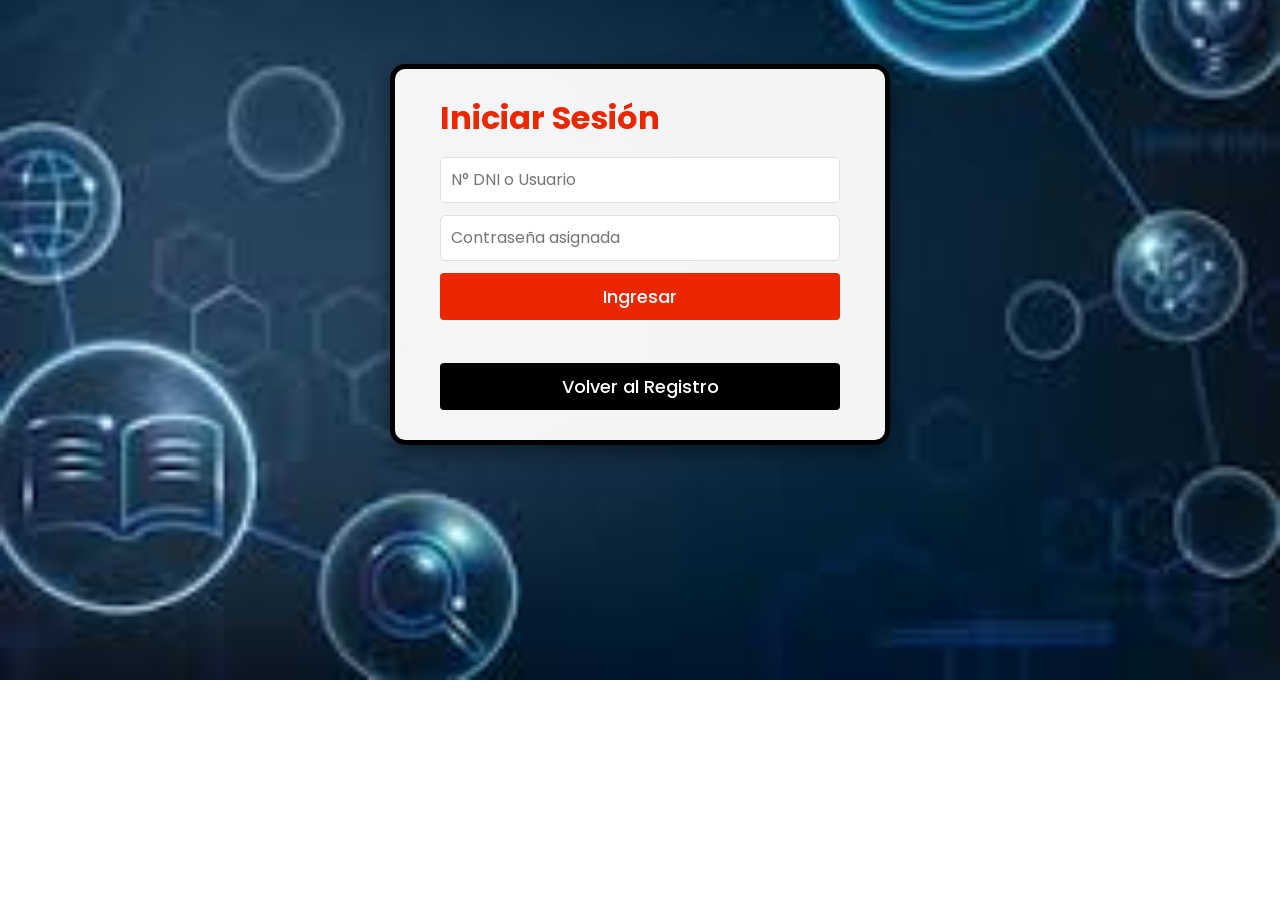
==== alumno.html @ 7e909d6d "actualizado" ====
<!DOCTYPE html>
<html lang="es">
<head>
    <meta charset="UTF-8">
    <meta name="viewport" content="width=device-width, initial-scale=1.0">
    <title>Dashboard - Matrícula</title>

    <link href="https://cdn.jsdelivr.net/npm/bootstrap@5.0.2/dist/css/bootstrap.min.css" rel="stylesheet">
    <link rel="stylesheet" href="https://cdnjs.cloudflare.com/ajax/libs/font-awesome/6.0.0/css/all.min.css">
    <link rel="stylesheet" href="css/style-dashboard.css">
</head>
<body>

<!-- SIDEBAR -->
<div class="sidebar">
    <h4 class="text-center mb-4">SENATI</h4>
    <hr>
    <nav class="nav flex-column">
        <a class="nav-link text-white" href="alumno.html">Alumnos</a>
        <a class="nav-link text-white" href="aula.html">Aula</a>
        <a class="nav-link text-white" href="cursos.html">Cursos</a>

        <div class="mt-5">
            <button class="btn btn-danger w-100" onclick="cerrarSesion()">
                Cerrar sesión
            </button>
        </div>
    </nav>
</div>

<!-- CONTENIDO -->
<div class="main-content">
    <div class="container-fluid">

        <div class="d-flex justify-content-between align-items-center mb-4">
            <h2>Mantenimiento de Alumnos</h2>

            <button class="btn btn-primary"
                    data-bs-toggle="modal"
                    data-bs-target="#modalAlumno"
                    onclick="limpiarForm()">
                Nuevo Registro
            </button>
        </div>

        <!-- TABLA -->
        <div class="table-container shadow-sm">
            <table class="table table-hover align-middle">
                <thead class="table-dark">
                    <tr>
                        <th>ID</th>
                        <th>Nombres</th>
                        <th>Apellidos</th>
                        <th>F. Nacimiento</th>
                        <th>Celular</th>
                        <th>Correo</th>
                        <th>Estado</th>
                        <th class="text-center">Acciones</th>
                    </tr>
                </thead>

                <tbody id="lista_alumnos"></tbody>
            </table>
        </div>

    </div>
</div>

<!-- MODAL -->
<div class="modal fade" id="modalAlumno" tabindex="-1">
    <div class="modal-dialog modal-lg">
        <div class="modal-content">

            <div class="modal-header">
                <h5 class="modal-title">Alumno</h5>
                <button type="button" class="btn-close" data-bs-dismiss="modal"></button>
            </div>

            <div class="modal-body">

                <form id="formAlumno">

                    <input type="hidden" id="id_alumno" name="id_alumno">

                    <div class="row g-3">

                        <div class="col-md-4">
                            <label>DNI</label>
                            <input type="text" id="dni" name="dni_alumno" class="form-control" required>
                        </div>

                        <div class="col-md-4">
                            <label>Nombres</label>
                            <input type="text" id="nombres" name="nombres" class="form-control" required>
                        </div>

                        <div class="col-md-4">
                            <label>Apellidos</label>
                            <input type="text" id="apellidos" name="apellidos" class="form-control" required>
                        </div>

                        <div class="col-md-4">
                            <label>Fecha Nacimiento</label>
                            <input type="date" id="fecha_nacimiento" name="fecha_nacimiento" class="form-control" required>
                        </div>

                        <div class="col-md-4">
                            <label>Edad</label>
                            <input type="number" id="edad" name="edad" class="form-control" required>
                        </div>

                        <div class="col-md-4">
                            <label>Género</label>
                            <select id="genero" name="genero" class="form-control">
                                <option value="M">Masculino</option>
                                <option value="F">Femenino</option>
                            </select>
                        </div>

                        <div class="col-md-6">
                            <label>Dirección</label>
                            <input type="text" id="direccion" name="direccion" class="form-control" required>
                        </div>

                        <div class="col-md-6">
                            <label>Correo</label>
                            <input type="email" id="correo" name="correo" class="form-control" required>
                        </div>

                        <div class="col-md-6">
                            <label>Celular</label>
                            <input type="text" id="celular" name="celular" class="form-control" required>
                        </div>

                        <div class="col-md-6">
                            <label>Estado</label>
                            <select id="estado" name="estado" class="form-control">
                                <option value="ACTIVO">ACTIVO</option>
                                <option value="INACTIVO">INACTIVO</option>
                            </select>
                        </div>

                        <div class="col-md-6">
                            <label>Apoderado</label>
                            <input type="text" id="nombre_apoderado" name="nombre_apoderado" class="form-control" required>
                        </div>

                        <div class="col-md-6">
                            <label>Celular Apoderado</label>
                            <input type="text" id="celular_apoderado" name="celular_apoderado" class="form-control" required>
                        </div>

                    </div>

                    <div class="alert alert-info mt-3">
                        Usuario y contraseña se generan automáticamente con el DNI.
                    </div>

                    <div class="modal-footer mt-3">
                        <button type="button" class="btn btn-secondary" data-bs-dismiss="modal">
                            Cancelar
                        </button>
                        <button type="submit" class="btn btn-success">
                            Guardar
                        </button>
                    </div>

                </form>

            </div>

        </div>
    </div>
</div>

<!-- SCRIPTS -->
<script src="https://cdn.jsdelivr.net/npm/bootstrap@5.0.2/dist/js/bootstrap.bundle.min.js"></script>
<script src="js/alumno.js"></script>

<script>
    if (sessionStorage.getItem("logueado") !== "true") {
        window.location.href = "login.html";
    }

    function cerrarSesion() {
        sessionStorage.removeItem("logueado");
        window.location.href = "login.html";
    }
</script>

</body>
</html>
---- css/style-dashboard.css ----
/* ── Variables ── */
:root {
    --color-sidebar:    #1a1f2e;
    --color-fondo:      #f8f9fb;
    --color-principal:  #3b82f6;
    --color-superficie: #ffffff;
    --color-borde:      #e8eaed;
    --color-texto:      #1a1f2e;
    --color-muted:      #9ca3af;

    --estado-activo:    #198754;
    --estado-inactivo:  #dc3545;
}

/* ── Base ── */
* { box-sizing: border-box; }

body {
    background-color: var(--color-fondo);
    font-family: 'Segoe UI', Tahoma, Geneva, Verdana, sans-serif;
    margin: 0;
}

/* ── Sidebar ── */
.sidebar {
    width: 220px;
    height: 100vh;
    background-color: var(--color-sidebar);
    color: white;
    position: fixed;
    top: 0; left: 0;
    padding: 24px 16px;
    display: flex;
    flex-direction: column;
}

.sidebar h4 {
    font-size: 12px;
    font-weight: 500;
    letter-spacing: 2.5px;
    color: rgba(255,255,255,0.35);
    text-transform: uppercase;
    text-align: center;
    margin-bottom: 0;
}

.sidebar hr {
    border-color: rgba(255,255,255,0.07);
    margin: 16px 0 12px;
}

/* ── Nav items ── */
.sidebar-nav { padding: 0; margin: 0; }

.sidebar-nav li {
    list-style: none;
    margin-bottom: 2px;
}

.sidebar-nav li a,
.sidebar-nav li > a {
    display: flex;
    align-items: center;
    gap: 10px;
    padding: 9px 10px;
    border-radius: 6px;
    font-size: 13px;
    color: rgba(255,255,255,0.5);
    text-decoration: none;
    transition: all 0.15s;
    cursor: pointer;
}

.sidebar-nav li a:hover {
    color: rgba(255,255,255,0.85);
    background: rgba(255,255,255,0.07);
}

.sidebar-nav li.active a {
    color: #ffffff;
    background: rgba(255,255,255,0.11);
}

/* ── Logout ── */
.sidebar-footer { margin-top: auto; padding-top: 16px; }

.btn-logout {
    width: 100%;
    padding: 8px 12px;
    border-radius: 6px;
    border: 1px solid rgba(255,255,255,0.1);
    background: transparent;
    color: rgba(255,255,255,0.4);
    font-size: 12px;
    cursor: pointer;
    display: flex;
    align-items: center;
    justify-content: center;
    gap: 6px;
    transition: all 0.15s;
}

.btn-logout:hover {
    background: rgba(220,53,69,0.15);
    color: #ff6b6b;
    border-color: rgba(220,53,69,0.3);
}

/* ── Contenido principal ── */
.main-content {
    margin-left: 220px;
    padding: 32px;
    min-height: 100vh;
}

/* ── Tabla ── */
.table-container {
    background: #fff;
    border-radius: 10px;
    border: 0.5px solid var(--color-borde);
    overflow: hidden;
}

.table { margin: 0; }

.table thead th {
    background: var(--color-sidebar);
    color: rgba(255,255,255,0.85);
    font-size: 12px;
    font-weight: 500;
    letter-spacing: 0.3px;
    padding: 12px 16px;
    border: none;
}

.table tbody td {
    font-size: 13px;
    color: #374151;
    padding: 11px 16px;
    border-color: #f3f4f6;
    vertical-align: middle;
}

.table tbody tr:hover td { background: #f9fafb; }

/* ── KPI Grid ── */
.kpi-grid {
    display: grid;
    grid-template-columns: repeat(auto-fit, minmax(220px, 1fr));
    gap: 14px;
    margin-bottom: 20px;
}

.kpi-card {
    background: #fff;
    padding: 18px 20px;
    border-radius: 10px;
    border: 0.5px solid var(--color-borde);
    display: flex;
    align-items: center;
    gap: 14px;
    transition: transform 0.15s;
}

.kpi-card:hover { transform: translateY(-2px); }

.kpi-icon {
    width: 42px;
    height: 42px;
    border-radius: 8px;
    display: flex;
    justify-content: center;
    align-items: center;
    font-size: 1.1rem;
    flex-shrink: 0;
}

.kpi-info label {
    display: block;
    font-size: 11px;
    font-weight: 500;
    letter-spacing: 0.4px;
    text-transform: uppercase;
    color: var(--color-muted);
    margin-bottom: 4px;
    cursor: default;
}

.kpi-info h2 {
    font-size: 26px;
    font-weight: 500;
    color: var(--color-texto);
    margin: 0;
    line-height: 1;
}

/* ── Charts Grid ── */
.charts-grid {
    display: grid;
    grid-template-columns: 1fr 1fr;
    gap: 14px;
}

.chart-card {
    background: #fff;
    border-radius: 10px;
    border: 0.5px solid var(--color-borde);
}

.chart-card .card-header {
    background: transparent;
    border-bottom: 0.5px solid var(--color-borde);
    padding: 14px 20px;
}

.chart-card .card-header h2 {
    font-size: 13px;
    font-weight: 500;
    color: #374151;
    margin: 0;
}

.chart-card .card-body {
    padding: 20px;
    position: relative;
    height: 280px;
    display: flex;
    justify-content: center;
    align-items: center;
}

/* ── Badges ── */
.badge.bg-success { background-color: var(--estado-activo) !important; }
.badge.bg-danger  { background-color: var(--estado-inactivo) !important; }

/* ── Botones ── */
.btn-primary {
    background-color: var(--color-principal);
    border-color: var(--color-principal);
    font-size: 13px;
}
.btn-primary:hover {
    background-color: #2563eb;
    border-color: #2563eb;
}

/* ── Responsive ── */
@media (max-width: 768px) {
    .charts-grid  { grid-template-columns: 1fr; }
    .kpi-grid     { grid-template-columns: 1fr; }
    .sidebar      { width: 100%; height: auto; position: relative; }
    .main-content { margin-left: 0; padding: 16px; }
}
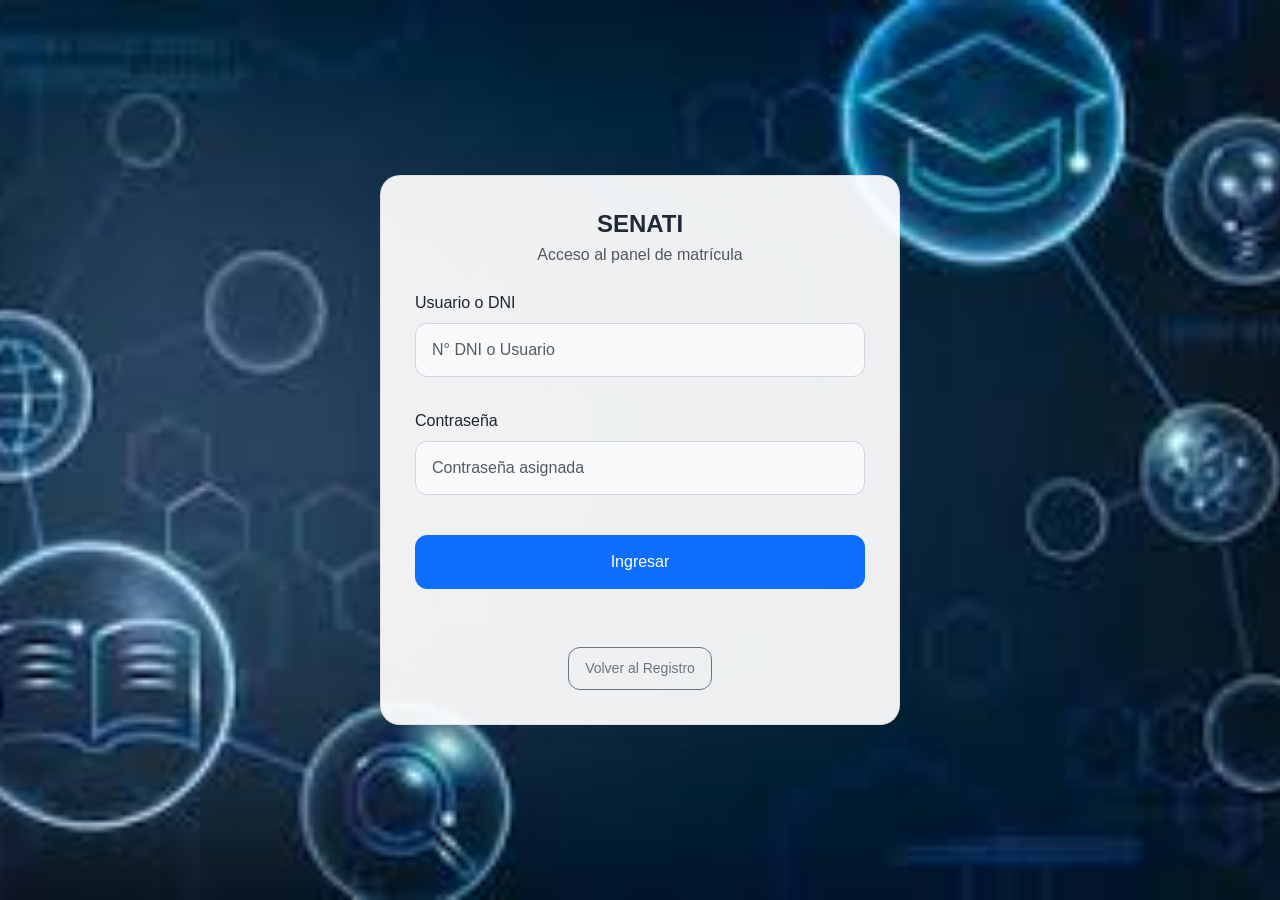
==== commit 0de2c1fe: "Actualizacion final" ====
--- a/alumno.html
+++ b/alumno.html
@@ -3,8 +3,7 @@
 <head>
     <meta charset="UTF-8">
     <meta name="viewport" content="width=device-width, initial-scale=1.0">
-    <title>Dashboard - Matrícula</title>
-
+    <title>Estudiantes - SENATI</title>
     <link href="https://cdn.jsdelivr.net/npm/bootstrap@5.0.2/dist/css/bootstrap.min.css" rel="stylesheet">
     <link rel="stylesheet" href="https://cdnjs.cloudflare.com/ajax/libs/font-awesome/6.0.0/css/all.min.css">
     <link rel="stylesheet" href="css/style-dashboard.css">
@@ -13,40 +12,61 @@
 
 <!-- SIDEBAR -->
 <div class="sidebar">
-    <h4 class="text-center mb-4">SENATI</h4>
+    <h4>SENATI</h4>
     <hr>
     <nav class="nav flex-column">
-        <a class="nav-link text-white" href="alumno.html">Alumnos</a>
-        <a class="nav-link text-white" href="aula.html">Aula</a>
-        <a class="nav-link text-white" href="cursos.html">Cursos</a>
-
-        <div class="mt-5">
-            <button class="btn btn-danger w-100" onclick="cerrarSesion()">
-                Cerrar sesión
-            </button>
-        </div>
+        <ul class="sidebar-nav">
+            <li class="nav-item">
+                <a href="dashboard.html"><i class="fas fa-table-cells-large me-2"></i>Dashboard</a>
+            </li>
+            <li class="nav-item active">
+                <a href="alumno.html"><i class="fas fa-user-graduate me-2"></i>Estudiantes</a>
+            </li>
+            <li class="nav-item">
+                <a href="aula.html"><i class="fas fa-school me-2"></i>Aulas</a>
+            </li>
+            <li class="nav-item">
+                <a href="cursos.html"><i class="fas fa-book me-2"></i>Cursos</a>
+            </li>
+            <li class="nav-item">
+                <a href="matriculas.html"><i class="fas fa-file-signature me-2"></i>Matriculas</a>
+            </li>
+            <li class="nav-item">
+                <a href="pagos.html"><i class="fas fa-credit-card me-2"></i>Pagos</a>
+            </li>
+            <li class="nav-item">
+                <a href="configuracion.html"><i class="fas fa-cog me-2"></i>Configuracion</a>
+            </li>
+        </ul>
     </nav>
+    <div class="sidebar-footer">
+        <button class="btn-logout" onclick="cerrarSesion()">
+            <i class="fas fa-sign-out-alt"></i> Cerrar sesión
+        </button>
+    </div>
 </div>
 
-<!-- CONTENIDO -->
+<!-- CONTENIDO PRINCIPAL -->
 <div class="main-content">
-    <div class="container-fluid">
+    <div class="container-fluid px-0">
 
-        <div class="d-flex justify-content-between align-items-center mb-4">
-            <h2>Mantenimiento de Alumnos</h2>
-
-            <button class="btn btn-primary"
+        <div class="d-flex justify-content-between align-items-start mb-4">
+            <div>
+                <h2 style="font-size:18px;font-weight:500;color:#1a1f2e;margin:0 0 2px;">Estudiantes</h2>
+                <p style="font-size:12px;color:#9ca3af;margin:0;">Mantenimiento de estudiantes</p>
+            </div>
+            <button class="btn btn-primary btn-sm"
                     data-bs-toggle="modal"
                     data-bs-target="#modalAlumno"
                     onclick="limpiarForm()">
-                Nuevo Registro
+                <i class="fas fa-plus me-1"></i> Nuevo
             </button>
         </div>
 
         <!-- TABLA -->
-        <div class="table-container shadow-sm">
+        <div class="table-container">
             <table class="table table-hover align-middle">
-                <thead class="table-dark">
+                <thead>
                     <tr>
                         <th>ID</th>
                         <th>Nombres</th>
@@ -58,7 +78,6 @@
                         <th class="text-center">Acciones</th>
                     </tr>
                 </thead>
-
                 <tbody id="lista_alumnos"></tbody>
             </table>
         </div>
@@ -70,122 +89,90 @@
 <div class="modal fade" id="modalAlumno" tabindex="-1">
     <div class="modal-dialog modal-lg">
         <div class="modal-content">
-
             <div class="modal-header">
-                <h5 class="modal-title">Alumno</h5>
+                <h5 class="modal-title" style="font-size:15px;">Alumno</h5>
                 <button type="button" class="btn-close" data-bs-dismiss="modal"></button>
             </div>
-
             <div class="modal-body">
-
                 <form id="formAlumno">
-
                     <input type="hidden" id="id_alumno" name="id_alumno">
-
                     <div class="row g-3">
-
                         <div class="col-md-4">
-                            <label>DNI</label>
+                            <label class="form-label">DNI</label>
                             <input type="text" id="dni" name="dni_alumno" class="form-control" required>
                         </div>
-
                         <div class="col-md-4">
-                            <label>Nombres</label>
+                            <label class="form-label">Nombres</label>
                             <input type="text" id="nombres" name="nombres" class="form-control" required>
                         </div>
-
                         <div class="col-md-4">
-                            <label>Apellidos</label>
+                            <label class="form-label">Apellidos</label>
                             <input type="text" id="apellidos" name="apellidos" class="form-control" required>
                         </div>
-
                         <div class="col-md-4">
-                            <label>Fecha Nacimiento</label>
+                            <label class="form-label">Fecha Nacimiento</label>
                             <input type="date" id="fecha_nacimiento" name="fecha_nacimiento" class="form-control" required>
                         </div>
-
                         <div class="col-md-4">
-                            <label>Edad</label>
+                            <label class="form-label">Edad</label>
                             <input type="number" id="edad" name="edad" class="form-control" required>
                         </div>
-
                         <div class="col-md-4">
-                            <label>Género</label>
+                            <label class="form-label">Género</label>
                             <select id="genero" name="genero" class="form-control">
                                 <option value="M">Masculino</option>
                                 <option value="F">Femenino</option>
                             </select>
                         </div>
-
                         <div class="col-md-6">
-                            <label>Dirección</label>
+                            <label class="form-label">Dirección</label>
                             <input type="text" id="direccion" name="direccion" class="form-control" required>
                         </div>
-
                         <div class="col-md-6">
-                            <label>Correo</label>
+                            <label class="form-label">Correo</label>
                             <input type="email" id="correo" name="correo" class="form-control" required>
                         </div>
-
                         <div class="col-md-6">
-                            <label>Celular</label>
+                            <label class="form-label">Celular</label>
                             <input type="text" id="celular" name="celular" class="form-control" required>
                         </div>
-
                         <div class="col-md-6">
-                            <label>Estado</label>
+                            <label class="form-label">Estado</label>
                             <select id="estado" name="estado" class="form-control">
                                 <option value="ACTIVO">ACTIVO</option>
                                 <option value="INACTIVO">INACTIVO</option>
                             </select>
                         </div>
-
                         <div class="col-md-6">
-                            <label>Apoderado</label>
+                            <label class="form-label">Apoderado</label>
                             <input type="text" id="nombre_apoderado" name="nombre_apoderado" class="form-control" required>
                         </div>
-
                         <div class="col-md-6">
-                            <label>Celular Apoderado</label>
+                            <label class="form-label">Celular Apoderado</label>
                             <input type="text" id="celular_apoderado" name="celular_apoderado" class="form-control" required>
                         </div>
-
                     </div>
-
-                    <div class="alert alert-info mt-3">
+                    <div class="alert alert-info mt-3" style="font-size:13px;">
                         Usuario y contraseña se generan automáticamente con el DNI.
                     </div>
-
-                    <div class="modal-footer mt-3">
-                        <button type="button" class="btn btn-secondary" data-bs-dismiss="modal">
-                            Cancelar
-                        </button>
-                        <button type="submit" class="btn btn-success">
-                            Guardar
+                    <div class="modal-footer mt-2 px-0">
+                        <button type="button" class="btn btn-secondary btn-sm" data-bs-dismiss="modal">Cancelar</button>
+                        <button type="submit" class="btn btn-success btn-sm">
+                            <i class="fas fa-save me-1"></i> Guardar
                         </button>
                     </div>
-
                 </form>
-
             </div>
-
         </div>
     </div>
 </div>
 
-<!-- SCRIPTS -->
 <script src="https://cdn.jsdelivr.net/npm/bootstrap@5.0.2/dist/js/bootstrap.bundle.min.js"></script>
+<script src="js/auth.js"></script>
 <script src="js/alumno.js"></script>
 
 <script>
-    if (sessionStorage.getItem("logueado") !== "true") {
-        window.location.href = "login.html";
-    }
-
-    function cerrarSesion() {
-        sessionStorage.removeItem("logueado");
-        window.location.href = "login.html";
-    }
+    verificarLogin();
 </script>
 
 </body>
